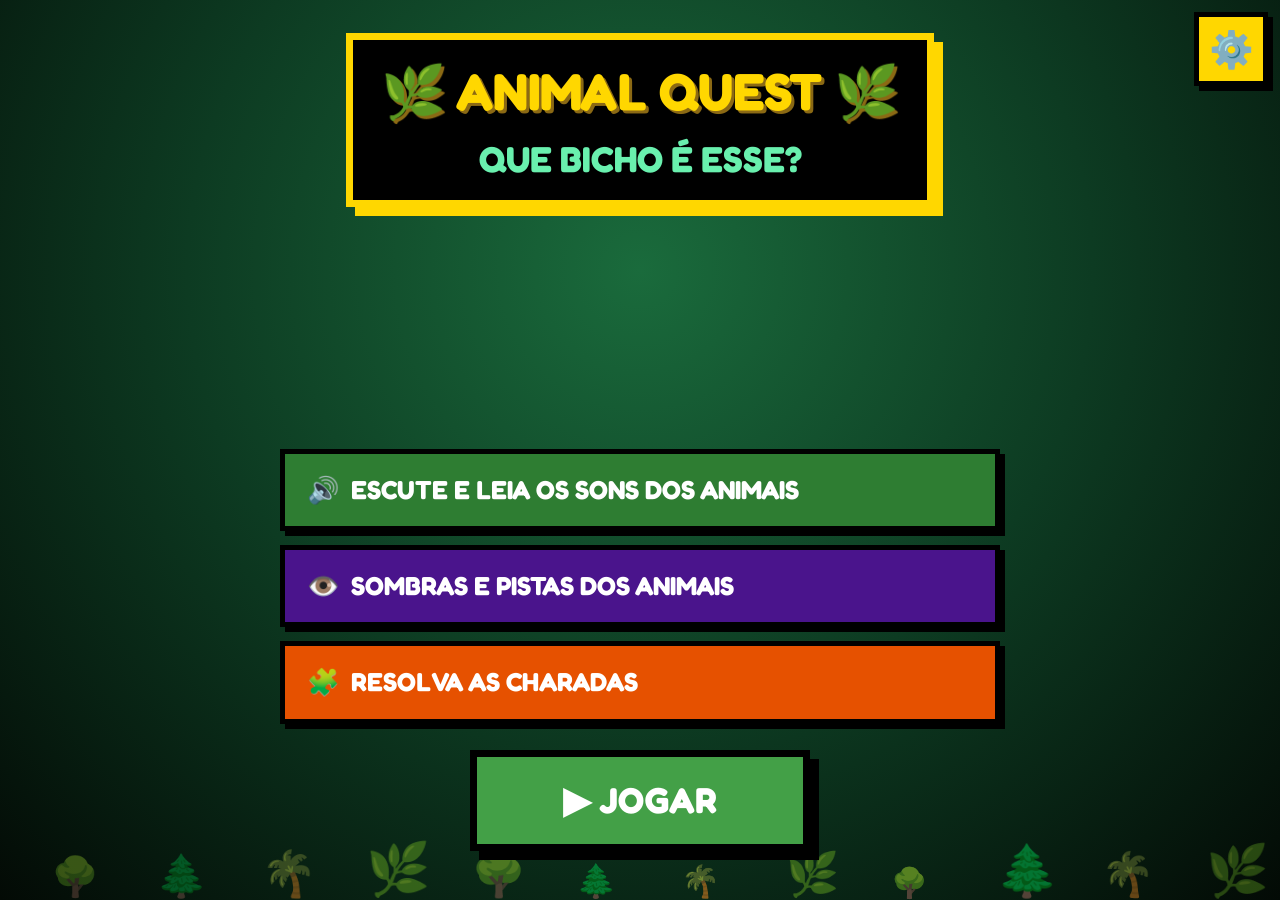
==== index.html @ cb079404 "Que Bicho É Esse? versão 2.0 Mapa único com trilhas e 6 cavernas; cada caverna tem 3 etapas (som, so" ====
<!DOCTYPE html>
<html lang="pt-BR">
<head>
  <meta charset="UTF-8" />
  <meta name="viewport" content="width=device-width, initial-scale=1.0" />
  <title>Animal Quest — Que Bicho É Esse?</title>
  <link rel="icon" href="data:image/svg+xml,<svg xmlns='http://www.w3.org/2000/svg' viewBox='0 0 100 100'><text y='.9em' font-size='90'>🐸</text></svg>" />
  <!-- a fonte Fredoka vem de assets/fonts (ver styles.css): o jogo roda sem internet -->
  <link rel="stylesheet" href="css/styles.css" />
</head>
<body>

  <div id="fbo"><div class="fbm" id="fbmsg" role="status" aria-live="polite"></div></div>
  <button id="cfgbtn" onclick="toggleCfg()" aria-label="Abrir configurações">⚙️</button>
  <button id="repetirbtn" onclick="repetirNarracao()" aria-label="Repetir a narração">🔁</button>
  <button class="bbtn" id="backbtn">← VOLTAR</button>

  <!-- ══ CONFIGURAÇÕES ══ -->
  <div class="helpmdf" id="cfgmdf" role="dialog" aria-label="Configurações">
    <div class="mbox">
      <button class="closehelp" onclick="toggleCfg()" aria-label="Fechar configurações">✕</button>
      <h2>⚙️ Configurações</h2>

      <label class="cfg-row" for="cfg-narracao">
        <input type="checkbox" id="cfg-narracao" onchange="setNarracao(this.checked)" />
        <span class="cfg-txt"><b>🗣️ Narração em voz alta</b>
          <small>Lê as telas, descreve os animais e as opções</small></span>
      </label>
      <div class="cfg-aviso" id="cfg-sem-voz" style="display:none">
        ⚠️ Este navegador não tem voz em português disponível
      </div>

      <div class="cfg-row">
        <span class="cfg-txt"><b>🐢 Velocidade da voz</b>
          <small>Escolha o ritmo da fala</small></span>
        <div class="cfg-btns">
          <button type="button" class="cfg-vel-btn" data-vel="0.7" onclick="setVelocidade(0.7)">Devagar</button>
          <button type="button" class="cfg-vel-btn" data-vel="0.9" onclick="setVelocidade(0.9)">Normal</button>
          <button type="button" class="cfg-vel-btn" data-vel="1.1" onclick="setVelocidade(1.1)">Rápido</button>
        </div>
      </div>

      <label class="cfg-row" for="cfg-sons">
        <input type="checkbox" id="cfg-sons" onchange="setSons(this.checked)" />
        <span class="cfg-txt"><b>🔊 Sons dos animais</b>
          <small>Os áudios gravados de cada bicho</small></span>
      </label>

      <button class="pbtn pbtn-gold pbtn-sm" onclick="repetirNarracao()">🔁 Repetir narração (tecla R)</button>
    </div>
  </div>

  <!-- ══ CONFIRMAÇÃO (antes de apagar o que a criança já fez) ══ -->
  <div class="helpmdf" id="confmdf" role="alertdialog" aria-modal="true" aria-labelledby="conf-titulo" aria-describedby="conf-txt">
    <div class="mbox">
      <h2 id="conf-titulo"></h2>
      <p class="conf-txt" id="conf-txt"></p>
      <div class="conf-btns">
        <button type="button" class="pbtn pbtn-green pbtn-sm" id="conf-nao"></button>
        <button type="button" class="pbtn pbtn-red pbtn-sm" id="conf-sim"></button>
      </div>
    </div>
  </div>

  <!-- FINAL DO JOGO -->
  <div id="fim">
    <div class="fim-box">
      <h1>🏆 Você conseguiu!</h1>
      <p>Parabéns! Você descobriu<br />todos os animais das cavernas!</p>
      <div class="fim-pontos">👑 <span id="fim-score">0</span> coroas</div>
      <p>Jogue de novo: as cavernas<br />vão guardar outros animais!</p>
      <button class="pbtn pbtn-gold" onclick="jogarDeNovo()">🎲 Jogar de novo ▶</button>
    </div>
  </div>

  <div id="gc">
    <!-- ══ INTRO ══ -->
    <div class="screen active" id="sc-intro">
      <div class="intro-trees" id="intro-trees"></div>
      <div class="intro-box">
        <div class="logo-box">
          <div class="logo-title">🌿 ANIMAL QUEST 🌿</div>
          <div class="logo-sub">Que bicho é esse?</div>
        </div>
        <div class="monkey-wrap">
          <div class="intro-frog frog-down"><div class="frog-player" aria-hidden="true"></div></div>
        </div>
        <div class="feature-list">
          <div class="feat feat-sound">🔊 &nbsp;Escute e leia os sons dos animais</div>
          <div class="feat feat-shadow">👁️ &nbsp;Sombras e pistas dos animais</div>
          <div class="feat feat-riddle">🧩 &nbsp;Resolva as charadas</div>
        </div>
        <div class="intro-btns">
          <button class="pbtn pbtn-green" onclick="startGame()">▶ Jogar</button>
          <button class="pbtn pbtn-cyan" id="btn-continue" style="display:none" onclick="continueGame()">↩ Continuar</button>
          <button class="pbtn pbtn-red pbtn-sm" id="btn-reset" style="display:none" onclick="resetGame()">🗑 Apagar progresso</button>
        </div>
      </div>
    </div>

    <!-- ══ MAPA ══ -->
    <div class="screen map-screen" id="sc-map">
      <div id="wb1" class="world-badge">🌿 Fauna Brasileira</div>
      <div id="map-hud">👑 <span id="map-score-val">0</span></div>
      <button id="helpbtn" onclick="toggleHelp()">💡</button>
      <div class="minimap-wrap"><canvas id="minimap" width="120" height="80"></canvas></div>
      <div class="progress-bar" id="prog1"><div class="prog-title">Cavernas</div><div id="prog-list"></div></div>
      <div class="helpmdf" id="helpmdf">
        <div class="mbox">
          <button class="closehelp" onclick="toggleHelp()">✕</button>
          <h2>📋 Como jogar</h2>
          <div class="mrow mrow-blue"><b>🕹️ Movimento</b><p>WASD / setas — toque e arraste no celular<br />O sapo só anda pelas trilhas de terra</p></div>
          <div class="mrow mrow-green"><b>🚪 Entrar na caverna</b><p>Chegue perto e aperte E ou ENTER<br />Ou toque na caverna</p></div>
          <div class="mrow mrow-brn"><b>🌳 Árvore sagrada</b><p>Complete as <span id="help-total">6</span> cavernas e vá até a árvore!</p></div>
          <div class="mrow mrow-teal"><b>🎲 Sempre diferente</b><p>Cada partida sorteia outros animais<br />para as cavernas</p></div>
          <div class="mrow mrow-roxo"><b>🗣️ Jogando pelo som</b><p>Ligue a narração em ⚙️<br />1 2 3 4 — escolhe a resposta<br />R — repete a pergunta<br />S — ouve o bicho de novo<br />ENTER no mapa — entra na caverna</p></div>
        </div>
      </div>
      <div class="world-viewport" id="vp1">
        <div class="world-div" id="world">
          <div id="portals"></div>
          <div id="tree-portal"><div class="tree-ring"></div><div class="tree-label">🌳 Clique aqui!<br />Final</div></div>
          <div id="player" class="frog-down"><div class="frog-player" aria-hidden="true"></div></div>
        </div>
      </div>
    </div>

    <!-- ══ FASE 1: SOM ══ -->
    <div class="screen" id="sc-p1">
      <div class="ph-title" style="color:#69F0AE">🔊 Que bicho é esse?</div>
      <div class="ph-sub">Escute o som e escolha!</div>

      <div class="som-wrap">
        <button class="sorb" id="sound-orb" onclick="playSound()">🔊</button>
        <div class="onoma-box">
          <div class="onoma-label">🔊 O som deste animal é:</div>
          <div class="onoma-txt" id="p1-onoma"></div>
        </div>
      </div>

      <div class="libras-box" id="p1-libras"></div>

      <div id="p1grid"></div>
    </div>

    <!-- ══ FASE 2: SOMBRA ══ -->
    <div class="screen" id="sc-p2">
      <div class="ph-title" style="color:#E040FB">👁️ Sombra misteriosa</div>
      <div class="ph-sub">Olhe a sombra e descubra!</div>
      <div class="sbox"><div class="sanm" id="shadow-anim"></div><div class="scanl"></div></div>
      <div id="p2grid"></div>
    </div>

    <!-- ══ FASE 2b: PERGUNTA DE CARACTERÍSTICA ══ -->
    <div class="screen" id="sc-p2t">
      <div class="ph-title" style="color:#80D8FF">🔎 Como é este bicho?</div>
      <div class="ph-sub">Pense bem e escolha o animal certo!</div>
      <div class="traco-box">
        <div class="traco-icone" id="p2t-icone">🔎</div>
        <p class="traco-txt" id="p2t-pergunta"></p>
      </div>
      <div id="p2tgrid"></div>
    </div>

    <!-- ══ FASE 3: CHARADA ══ -->
    <div class="screen" id="sc-p3">
      <div class="ph-title" style="color:#FFD740">🧩 Charada dos animais</div>
      <div class="ph-sub">Leia com atenção e adivinhe!</div>
      <div class="charada-box">
        <div class="charada-icone">🧩</div>
        <p class="charada-txt" id="p3-charada"></p>
      </div>
      <div id="p3grid"></div>
    </div>

    <!-- ══ FASE 4: CELEBRAÇÃO ══ -->
    <div class="screen" id="sc-p4">
      <div id="confwrap"></div>
      <div class="p4content">
        <div class="trophy">🏆</div>
        <div class="p4-congrats">Parabéns! 🎉</div>
        <div class="p4-sub" id="p4-sub"></div>
        <div id="p4-animais"></div>
        <div id="p4-fatos"></div>
        <div class="bonus-txt">⭐ +30 bônus! ⭐</div>
        <button class="pbtn pbtn-green" id="p4btn">Próxima caverna ▶</button>
      </div>
    </div>
  </div>

  <script src="js/dados.js"></script>
  <script src="js/trilhas.js"></script>
  <script src="js/game.js"></script>
</body>
</html>
---- css/styles.css ----
*,*::before,*::after{box-sizing:border-box;margin:0;padding:0}
html,body{width:100%;height:100%;overflow:hidden;background:#000}

/* ═══ FONTE ═══
   Fredoka (arredondada) em tudo, títulos inclusive, por legibilidade.
   Os arquivos ficam em assets/fonts, dentro do jogo: vinda do Google
   Fonts, num laboratório sem internet a letra virava outra. É uma fonte
   variável, então um arquivo serve para todos os pesos. Licença OFL em
   assets/fonts/OFL.txt (livre, inclusive para distribuir junto). */
@font-face{
  font-family:'Fredoka';font-style:normal;font-weight:300 700;font-display:swap;
  src:url('../assets/fonts/fredoka-latin.woff2') format('woff2');
  unicode-range:U+0000-00FF,U+0131,U+0152-0153,U+02BB-02BC,U+02C6,U+02DA,U+02DC,U+0304,U+0308,U+0329,U+2000-206F,U+20AC,U+2122,U+2191,U+2193,U+2212,U+2215,U+FEFF,U+FFFD;
}
@font-face{
  font-family:'Fredoka';font-style:normal;font-weight:300 700;font-display:swap;
  src:url('../assets/fonts/fredoka-latin-ext.woff2') format('woff2');
  unicode-range:U+0100-02BA,U+02BD-02C5,U+02C7-02CC,U+02CE-02D7,U+02DD-02FF,U+0304,U+0308,U+0329,U+1D00-1DBF,U+1E00-1E9F,U+1EF2-1EFF,U+2020,U+20A0-20AB,U+20AD-20C0,U+2113,U+2C60-2C7F,U+A720-A7FF;
}
body{
  font-family:'Fredoka','Trebuchet MS',sans-serif;
  font-weight:600;
  image-rendering:pixelated;
  /* CAIXA ALTA VEM DAQUI, não do texto no HTML/JS.
     Leitores de tela soletram letra por letra palavras escritas
     em maiúsculo no DOM; com text-transform a leitura sai correta. */
  text-transform:uppercase;
}
/* O navegador tira a caixa alta dos botões por conta própria; aqui eles
   voltam a herdar do body, para nenhum botão novo escapar dela. */
button{text-transform:inherit}

:root{
  --gold:#FFD700;--score-bg:#FFEB3B;

  /* ESCALA DE TAMANHOS — piso de 14px em todo o jogo */
  --fs-xs:clamp(14px,2.2vw,20px);
  --fs-sm:clamp(18px,3vw,26px);
  --fs-md:clamp(24px,4vw,36px);
  --fs-lg:clamp(32px,6vw,52px);

  --emoji-card:clamp(72px,14vw,140px);

}

/* FOCO VISÍVEL — grosso e sempre visível */
:focus-visible{outline:6px solid var(--gold);outline-offset:4px}

/* ANIMATIONS */
@keyframes bounce{0%,100%{transform:translateY(0)}50%{transform:translateY(-14px)}}
@keyframes bsm{0%,100%{transform:translateY(0)}50%{transform:translateY(-7px)}}
/* Igual ao bsm, para os balões centralizados com translateX(-50%):
   sem repetir o -50% aqui, a animação o apaga e o balão sai torto. */
@keyframes bsmc{0%,100%{transform:translateX(-50%) translateY(0)}50%{transform:translateX(-50%) translateY(-7px)}}
@keyframes pulse{0%,100%{transform:scale(1)}50%{transform:scale(1.08)}}
@keyframes glow{0%,100%{box-shadow:8px 8px 0 #000}50%{box-shadow:8px 8px 0 #000,0 0 0 8px rgba(255,215,0,.6)}}
@keyframes shake{0%,100%{transform:translateX(0)}20%,60%{transform:translateX(-9px)}40%,80%{transform:translateX(9px)}}
@keyframes shdpulse{0%,100%{transform:rotate(-4deg);opacity:.8}50%{transform:rotate(4deg) scale(1.05);opacity:.95}}
@keyframes frogWalkDown{0%,100%{background-position:0 0}25%{background-position:-180px 0}50%{background-position:-360px 0}75%{background-position:-540px 0}}
@keyframes frogWalkUp{0%,100%{background-position:0 -210px}25%{background-position:-180px -210px}50%{background-position:-360px -210px}75%{background-position:-540px -210px}}
@keyframes frogWalkLeft{0%,100%{background-position:0 -420px}25%{background-position:-180px -420px}50%{background-position:-360px -420px}75%{background-position:-540px -420px}}
@keyframes frogWalkRight{0%,100%{background-position:0 -630px}25%{background-position:-180px -630px}50%{background-position:-360px -630px}75%{background-position:-540px -630px}}
@keyframes conffall{0%{transform:translateY(-60px) rotate(0);opacity:1}100%{transform:translateY(110vh) rotate(720deg);opacity:0}}
@keyframes starpop{0%{transform:scale(0);opacity:0}70%{transform:scale(1.3);opacity:1}100%{transform:scale(1);opacity:1}}
@keyframes slidein{0%{transform:translateY(30px);opacity:0}100%{transform:translateY(0);opacity:1}}
@keyframes flsh{0%,100%{filter:brightness(1)}50%{filter:brightness(1.6)}}
@keyframes treeglow{0%,100%{box-shadow:0 0 0 6px rgba(255,215,0,.4),8px 8px 0 #000}50%{box-shadow:0 0 0 14px rgba(255,215,0,.9),8px 8px 0 #000}}
@keyframes treepulse{0%,100%{transform:translate(-50%,-50%) scale(1)}50%{transform:translate(-50%,-50%) scale(1.12)}}
@keyframes wintrans{0%{opacity:0;transform:scale(.9)}100%{opacity:1;transform:scale(1)}}
@keyframes trophy{0%,100%{transform:scale(1) rotate(-5deg)}50%{transform:scale(1.15) rotate(5deg)}}
@keyframes onomapulse{0%,100%{transform:scale(1)}50%{transform:scale(1.04)}}

/* CONTAINER */
#gc{position:fixed;inset:0;width:100vw;height:100vh;overflow:hidden}
.screen{display:none;position:absolute;inset:0;width:100%;height:100%}
.screen.active{display:flex}

/* GLOBAL UI */
/* Configurações: alcançável de qualquer tela, inclusive das fases */
#cfgbtn{position:fixed;top:12px;right:12px;width:74px;height:74px;background:var(--gold);border:5px solid #000;box-shadow:5px 5px 0 #000;font-size:var(--fs-md);cursor:pointer;z-index:9999;font-family:inherit;padding:0}
#cfgbtn:hover{background:#FFE55C}
/* Repetir narração: só aparece com a narração ligada, nas fases */
#repetirbtn{position:fixed;bottom:16px;right:16px;width:96px;height:96px;background:#7B1FA2;color:#fff;border:5px solid #000;box-shadow:5px 5px 0 #000;font-size:var(--fs-lg);cursor:pointer;z-index:9999;display:none;font-family:inherit;padding:0}
#repetirbtn:hover{background:#9C27B0}
#repetirbtn:active{transform:translate(3px,3px);box-shadow:2px 2px 0 #000}
.bbtn{position:fixed;top:12px;left:12px;background:#C62828;border:5px solid #000;box-shadow:5px 5px 0 #000;color:#fff;font-family:inherit;font-weight:700;font-size:var(--fs-sm);padding:14px 22px;cursor:pointer;z-index:9999;display:none;text-transform:uppercase}
.bbtn:hover{background:#E53935}
#fbo{position:fixed;inset:0;display:flex;align-items:flex-start;justify-content:center;pointer-events:none;z-index:99999;padding-top:90px}
.fbm{font-size:var(--fs-md);font-weight:700;padding:18px 34px;border:7px solid #000;box-shadow:7px 7px 0 #000;animation:slidein .3s ease;display:none;text-align:center;max-width:92vw}
.fbm.ok{background:#C8E6C9;color:#1B5E20}
.fbm.bad{background:#FFCDD2;color:#B71C1C}
.fbm.show{display:block}

/* BOTÕES */
.pbtn{border:7px solid #000;box-shadow:9px 9px 0 #000;padding:20px 38px;font-family:inherit;font-weight:700;font-size:var(--fs-md);cursor:pointer;min-width:min(340px,86vw);text-transform:uppercase;transition:transform .1s,box-shadow .1s;line-height:1.3}
.pbtn:active{transform:translate(4px,4px);box-shadow:5px 5px 0 #000}
.pbtn-green{background:#43A047;color:#fff}.pbtn-green:hover{background:#66BB6A}
.pbtn-gold{background:var(--gold);color:#000}.pbtn-gold:hover{background:#FFE55C}
.pbtn-red{background:#C62828;color:#fff}.pbtn-red:hover{background:#E53935}
.pbtn-cyan{background:#006064;color:#fff}.pbtn-cyan:hover{background:#00838F}
.pbtn-sm{font-size:var(--fs-sm);padding:14px 24px;min-width:min(280px,80vw)}

/* ── INTRO ── */
#sc-intro{flex-direction:column;align-items:center;justify-content:flex-start;background:radial-gradient(ellipse at 50% 30%,#1a6b3c,#0d3b22 50%,#030a05);overflow-y:auto;overflow-x:hidden}
.intro-trees{position:fixed;bottom:0;left:0;right:0;height:120px;pointer-events:none;z-index:0}
.intro-tree{position:absolute;bottom:0;font-size:38px;opacity:.45;animation:bsm 2s ease-in-out infinite}
.intro-box{position:relative;z-index:2;display:flex;flex-direction:column;align-items:center;gap:26px;max-width:760px;width:92%;padding:32px 20px 48px;margin:auto}
.logo-box{background:#000;border:7px solid var(--gold);box-shadow:9px 9px 0 var(--gold);padding:20px 28px;text-align:center}
.logo-title{font-weight:700;color:var(--gold);font-size:var(--fs-lg);text-shadow:3px 3px 0 #8B6914;animation:pulse 2s ease infinite;line-height:1.2}
.logo-sub{color:#69F0AE;font-size:var(--fs-md);font-weight:700;margin-top:14px}
.monkey-wrap{animation:bounce 1.6s ease-in-out infinite}
.intro-frog{position:relative;width:170px;height:190px;margin:0 auto}
.intro-frog .frog-player{bottom:0;transform:translateX(-50%) scale(.85)}
.feature-list{display:flex;flex-direction:column;gap:14px;width:100%}
.feat{display:flex;align-items:center;gap:12px;padding:18px 22px;border:5px solid #000;box-shadow:5px 5px 0 #000;font-size:var(--fs-sm);font-weight:700;color:#fff;line-height:1.4}
.feat-sound{background:#2E7D32}.feat-shadow{background:#4A148C}.feat-riddle{background:#E65100}
.intro-btns{display:flex;flex-direction:column;gap:18px;align-items:center;width:100%}

/* ── MAPA BASE ── */
.map-screen{overflow:hidden;position:relative}
.world-viewport{position:absolute;inset:0;overflow:hidden}
/* transform-origin no canto: o snapCamera amplia o mapa em telas maiores que ele */
.world-div{position:absolute;top:0;left:0;width:1536px;height:1024px;background-size:1536px 1024px;background-repeat:no-repeat;will-change:transform;background-color:#173b1d;transform-origin:0 0}

/* PORTAIS */
#portals{position:absolute;top:0;left:0;width:1536px;height:1024px;pointer-events:none}
.portal{position:absolute;width:150px;height:150px;border:7px solid #000;box-shadow:9px 9px 0 #000;transform:translate(-50%,-50%);display:flex;flex-direction:column;align-items:center;justify-content:center;cursor:pointer;pointer-events:all;background:rgba(10,30,10,.86);transition:transform .15s;padding:6px}
.portal:hover{transform:translate(-50%,-50%) scale(1.06)}
.portal.ulk{border-color:var(--gold)}
.portal.lck{border-color:#607D8B;cursor:not-allowed;background:rgba(10,10,10,.8)}
.portal.don{border-color:#69F0AE;background:rgba(10,40,10,.86)}
.portal.near{animation:glow 1s ease infinite}
.portal-emoji{font-size:58px;display:block;line-height:1}
.portal-trio{font-size:34px;letter-spacing:1px;word-break:break-all;text-align:center}
.portal-name{font-size:var(--fs-xs);font-weight:700;color:#fff;margin-top:8px;text-align:center;line-height:1.2}
.portal-star{position:absolute;top:-14px;right:-14px;font-size:34px;animation:starpop .5s ease forwards}
.portal-hint{position:absolute;top:-56px;left:50%;transform:translateX(-50%);background:var(--gold);color:#000;border:4px solid #000;box-shadow:4px 4px 0 #000;padding:8px 14px;font-size:var(--fs-xs);font-weight:700;white-space:nowrap;pointer-events:none;animation:bsmc 1s ease infinite}

/* TREE PORTAL */
#tree-portal{position:absolute;width:140px;height:140px;transform:translate(-50%,-50%);cursor:default;pointer-events:none;display:flex;flex-direction:column;align-items:center;justify-content:center}
#tree-portal.unlocked{pointer-events:all;cursor:pointer;animation:treepulse 1.4s ease infinite}
.tree-ring{position:absolute;inset:0;border:7px solid transparent;opacity:0;transition:opacity .5s}
.unlocked .tree-ring{border-color:var(--gold);opacity:1;animation:treeglow 1.4s ease infinite;box-shadow:8px 8px 0 #000}
.tree-label{position:absolute;top:-82px;left:50%;transform:translateX(-50%);background:var(--gold);color:#000;border:4px solid #000;box-shadow:4px 4px 0 #000;padding:10px 16px;font-size:var(--fs-xs);font-weight:700;white-space:nowrap;opacity:0;pointer-events:none;text-align:center;line-height:1.5}
.unlocked .tree-label{opacity:1;animation:bsmc 1s ease infinite}

/* PLAYER */
#player{position:absolute;width:78px;height:90px;transform:translate(-50%,-100%);z-index:60;pointer-events:none}
.frog-player{position:absolute;left:50%;bottom:-4px;width:180px;height:210px;transform:translateX(-50%) scale(.43);transform-origin:bottom center;background:url("../assets/images/sapo-sprite.png") no-repeat 0 0;background-size:720px 840px;filter:drop-shadow(0 8px 2px rgba(0,0,0,.35))}
.frog-down .frog-player{background-position:0 0}.frog-up .frog-player{background-position:0 -210px}.frog-left .frog-player{background-position:0 -420px}.frog-right .frog-player{background-position:0 -630px}
.walk.frog-down .frog-player{animation:frogWalkDown .92s steps(1) infinite}.walk.frog-up .frog-player{animation:frogWalkUp .92s steps(1) infinite}.walk.frog-left .frog-player{animation:frogWalkLeft .92s steps(1) infinite}.walk.frog-right .frog-player{animation:frogWalkRight .92s steps(1) infinite}

/* MAP HUD */
#map-hud{position:fixed;top:12px;left:50%;transform:translateX(-50%);background:var(--score-bg);border:5px solid #000;box-shadow:5px 5px 0 #000;padding:12px 24px;font-size:var(--fs-md);font-weight:700;z-index:1000;white-space:nowrap;pointer-events:none}
#helpbtn{width:74px;height:74px;background:var(--gold);border:5px solid #000;box-shadow:5px 5px 0 #000;font-size:var(--fs-md);cursor:pointer;font-family:inherit;position:fixed;top:12px;right:100px;z-index:1000}

/* MINIMAP */
.minimap-wrap{position:fixed;bottom:16px;left:16px;z-index:1000;border:5px solid #000;box-shadow:5px 5px 0 #000;background:rgba(0,0,0,.8);line-height:0}

/* PROGRESS */
.progress-bar{position:fixed;bottom:16px;right:16px;background:rgba(0,0,0,.9);border:5px solid #000;box-shadow:5px 5px 0 #000;padding:16px;z-index:1000;font-size:var(--fs-xs);font-weight:700;color:#fff;max-width:min(320px,45vw)}
.prog-title{font-size:var(--fs-xs);color:var(--gold);margin-bottom:12px}
.prog-title-2{color:#80DEEA}
.prog-item{display:flex;align-items:center;gap:10px;margin-bottom:10px;line-height:1.2}
.prog-dot{width:20px;height:20px;border:3px solid #000;flex-shrink:0}
.prog-dot.done{background:#69F0AE}.prog-dot.todo{background:#607D8B}

/* WORLD BADGE */
.world-badge{position:fixed;top:12px;left:12px;z-index:1000;padding:12px 18px;border:5px solid #000;box-shadow:5px 5px 0 #000;font-size:var(--fs-xs);font-weight:700;color:#fff}
#wb1{background:#1B5E20}

/* MODAL AJUDA */
.helpmdf{position:fixed;inset:0;background:rgba(0,0,0,.86);z-index:5000;display:none;align-items:center;justify-content:center;padding:20px;overflow-y:auto}
.helpmdf.open{display:flex}
.mbox{background:var(--gold);border:8px solid #000;box-shadow:14px 14px 0 #000;padding:32px;max-width:640px;width:100%;position:relative;font-size:var(--fs-sm);margin:auto}
.mbox h2{font-size:var(--fs-md);margin-bottom:22px;color:#000}
.mrow{padding:16px 18px;margin-bottom:14px;border:5px solid #000;font-size:var(--fs-sm)}
.mrow b{font-size:var(--fs-sm)}
.mrow-blue{background:#1565C0;color:#fff}.mrow-green{background:#2E7D32;color:#fff}
.mrow-brn{background:#5D4037;color:#fff}
.mrow-teal{background:#006064;color:#fff}
.mrow-roxo{background:#4A148C;color:#fff}
.mrow p{margin-top:10px;line-height:1.5;font-weight:500}
.closehelp{position:absolute;top:-10px;right:-10px;width:62px;height:62px;background:#C62828;border:5px solid #000;box-shadow:5px 5px 0 #000;font-size:var(--fs-md);color:#fff;cursor:pointer;font-family:inherit}

/* ── CONFIGURAÇÕES ── */
.cfg-row{display:flex;align-items:center;gap:16px;padding:16px 18px;margin-bottom:14px;border:5px solid #000;background:#000;color:#fff;cursor:pointer;flex-wrap:wrap}
.cfg-row input[type=checkbox]{width:44px;height:44px;flex-shrink:0;accent-color:#43A047;cursor:pointer;margin:0}
.cfg-row input[type=checkbox]:disabled{cursor:not-allowed;opacity:.4}
.cfg-txt{display:flex;flex-direction:column;gap:6px;flex:1 1 200px}
.cfg-txt b{font-size:var(--fs-sm);color:var(--gold);line-height:1.3}
.cfg-txt small{font-size:var(--fs-xs);color:rgba(255,255,255,.8);font-weight:500;line-height:1.4}
.cfg-btns{display:flex;gap:10px;flex-wrap:wrap}
.cfg-vel-btn{background:#37474F;color:#fff;border:4px solid #000;box-shadow:3px 3px 0 #000;padding:12px 16px;font-family:inherit;font-weight:700;font-size:var(--fs-xs);cursor:pointer;text-transform:uppercase}
.cfg-vel-btn:hover{background:#546E7A}
.cfg-vel-btn.sel{background:#43A047;box-shadow:0 0 0 4px var(--gold),3px 3px 0 #000}
.cfg-aviso{background:#C62828;color:#fff;border:4px solid #000;padding:14px 16px;margin-bottom:14px;font-size:var(--fs-xs);font-weight:700;line-height:1.4}

/* ── CONFIRMAÇÃO ── */
.conf-txt{font-size:var(--fs-sm);font-weight:600;color:#000;line-height:1.5;margin-bottom:26px}
.conf-btns{display:flex;flex-direction:column;align-items:center;gap:18px}

/* ── FASES — base comum ── */
#sc-p1,#sc-p2,#sc-p2t,#sc-p3{flex-direction:column;align-items:center;justify-content:flex-start;overflow-y:auto;overflow-x:hidden;padding:100px 20px 40px;gap:24px}
.ph-title{font-weight:700;font-size:var(--fs-md);border:6px solid #000;box-shadow:7px 7px 0 #000;padding:18px 26px;text-align:center;line-height:1.25;background:rgba(0,0,0,.55);max-width:96vw}
.ph-sub{font-size:var(--fs-sm);font-weight:700;color:rgba(255,255,255,.85);text-align:center}

/* GRID DE OPÇÕES — comum às 3 fases */
#p1grid,#p2grid,#p2tgrid,#p3grid{display:grid;grid-template-columns:1fr 1fr;gap:20px;width:100%;max-width:900px}
/* Célula da opção: o card e, na fase do som, o alto-falante ao lado dele.
   O movimento do hover e o tremido do erro ficam na célula, para os dois
   botões andarem juntos. */
.optcel{position:relative;display:flex;transition:transform .15s}
.optcel:hover{transform:translateY(-8px) scale(1.04)}
#p2grid .optcel:hover{transform:rotate(3deg) scale(1.06)}
.optcel.treme{animation:shake .5s ease}
/* Imagem do bicho (campo `imagem` em dados.js): 1em, igual ao emoji */
.fig{width:1em;height:1em;object-fit:contain;display:inline-block;vertical-align:middle;pointer-events:none}
/* .optcard é um <button>: precisa zerar o estilo nativo do navegador */
.optcard{position:relative;border:7px solid #000;box-shadow:6px 6px 0 #000;min-height:clamp(160px,24vh,260px);display:flex;flex-direction:column;align-items:center;justify-content:center;cursor:pointer;gap:10px;transition:transform .15s;padding:14px;
  width:100%;font-family:inherit;color:inherit;background:none;-webkit-appearance:none;appearance:none;text-align:center;text-transform:uppercase}
/* O foco precisa saltar aos olhos: é como a criança sabe onde está */
.optcard:focus-visible{outline:8px solid var(--gold);outline-offset:6px;transform:scale(1.04)}
.optcard .c-emoji{font-size:var(--emoji-card);line-height:1}
.optcard .c-name{font-size:var(--fs-md);font-weight:700;text-align:center;line-height:1.2}

/* P1 SOM */
#sc-p1{background:linear-gradient(160deg,#081f08,#1B5E20,#2E7D32)}
.som-wrap{display:flex;align-items:center;justify-content:center;gap:24px;flex-wrap:wrap;width:100%;max-width:900px}
.sorb{width:clamp(130px,20vw,180px);height:clamp(130px,20vw,180px);background:radial-gradient(circle,#43A047,#1B5E20);border:8px solid #000;box-shadow:10px 10px 0 #000;font-size:clamp(60px,10vw,90px);cursor:pointer;display:flex;align-items:center;justify-content:center;flex-shrink:0}
.sorb:hover{transform:scale(1.08) rotate(-8deg)}.sorb.play{animation:pulse .25s ease infinite}
.onoma-box{background:#FFF9C4;border:7px solid #000;box-shadow:8px 8px 0 #000;padding:18px 26px;text-align:center;flex:1 1 320px;min-width:min(320px,100%)}
.onoma-label{font-size:var(--fs-xs);font-weight:700;color:#5D4037;margin-bottom:10px}
.onoma-txt{font-size:var(--fs-lg);font-weight:700;color:#BF360C;line-height:1.2;animation:onomapulse 1.8s ease infinite;word-break:break-word}
.libras-box{width:100%;max-width:900px;min-height:clamp(90px,14vh,140px);background:rgba(0,0,0,.45);border:6px dashed rgba(255,255,255,.55);display:flex;align-items:center;justify-content:center;padding:16px;text-align:center}
.libras-aviso{font-size:var(--fs-sm);font-weight:700;color:rgba(255,255,255,.85);line-height:1.4}
.libras-box video{max-height:clamp(140px,26vh,260px);max-width:100%;border:5px solid #000;background:#000}
/* Alto-falante no card: ouvir aquele animal sem escolher o card */
.card-som{position:absolute;top:10px;right:10px;width:clamp(56px,9vw,72px);height:clamp(56px,9vw,72px);background:var(--gold);border:4px solid #000;box-shadow:3px 3px 0 #000;font-size:clamp(24px,4vw,34px);line-height:1;cursor:pointer;display:flex;align-items:center;justify-content:center;font-family:inherit;padding:0;z-index:2}
.card-som:hover{background:#FFE55C}
.card-som:active{transform:translate(2px,2px);box-shadow:1px 1px 0 #000}
.card-som.play{background:#69F0AE;animation:pulse .25s ease infinite}

.p1card{background:#fff}
.p1card .c-name{color:#000}
.p1card.ok{background:#C8E6C9;border-color:#2E7D32}
.p1card.ng{background:#FFCDD2;border-color:#B71C1C}

/* P2 SOMBRA */
#sc-p2{background:linear-gradient(160deg,#0d001f,#4A148C,#6A1B9A)}
.sbox{width:clamp(300px,52vw,480px);height:clamp(300px,52vw,480px);border:8px solid #000;box-shadow:10px 10px 0 #000;background:radial-gradient(circle,#FFB300,#E65100);overflow:hidden;position:relative;display:flex;align-items:center;justify-content:center;flex-shrink:0}
/* brightness(0) achata o emoji num vulto preto; os 4 drop-shadow
   desenham o contorno claro em volta, que é o que dá a forma. */
.sanm{font-size:clamp(160px,34vw,340px);opacity:.9;animation:shdpulse 2s ease-in-out infinite;user-select:none;line-height:1;
  filter:brightness(0)
    drop-shadow(5px 0 0 #FFFDE7) drop-shadow(-5px 0 0 #FFFDE7)
    drop-shadow(0 5px 0 #FFFDE7) drop-shadow(0 -5px 0 #FFFDE7)}
.scanl{position:absolute;inset:0;background:repeating-linear-gradient(0deg,rgba(0,0,0,.07) 0,rgba(0,0,0,.07) 1px,transparent 1px,transparent 4px);pointer-events:none}
.p2card .c-name{color:#fff;text-shadow:2px 2px 0 rgba(0,0,0,.65)}
.p2card.ok{outline:8px solid #69F0AE;outline-offset:-2px}

/* P3 CHARADA */
#sc-p3{background:linear-gradient(160deg,#4A2600,#BF360C,#E65100)}
.charada-box{display:flex;align-items:center;gap:22px;background:#FFF9C4;border:8px solid #000;box-shadow:10px 10px 0 #000;padding:26px 30px;width:100%;max-width:900px}
.charada-icone{font-size:clamp(50px,9vw,86px);line-height:1;flex-shrink:0}
.charada-txt{font-size:var(--fs-md);font-weight:700;color:#3E2723;line-height:1.5;text-align:left}
.p3card{background:#fff}
.p3card .c-name{color:#000}
.p3card.ok{background:#C8E6C9;border-color:#2E7D32}
.p3card.ng{background:#FFCDD2;border-color:#B71C1C}

/* P2b PERGUNTA DE CARACTERISTICA */
#sc-p2t{background:linear-gradient(160deg,#00363A,#00695C,#00897B)}
.traco-box{display:flex;align-items:center;gap:22px;background:#E0F7FA;border:8px solid #000;box-shadow:10px 10px 0 #000;padding:26px 30px;width:100%;max-width:900px}
.traco-icone{font-size:clamp(50px,9vw,86px);line-height:1;flex-shrink:0}
.traco-txt{font-size:var(--fs-md);font-weight:700;color:#004D40;line-height:1.5;text-align:left}
.p2tcard{background:#fff}
.p2tcard .c-name{color:#000}
.p2tcard.ok{background:#C8E6C9;border-color:#2E7D32}
.p2tcard.ng{background:#FFCDD2;border-color:#B71C1C}

/* P4 CELEBRAÇÃO */
#sc-p4{flex-direction:column;align-items:center;justify-content:flex-start;overflow-y:auto;overflow-x:hidden;background:radial-gradient(circle at 50% 40%,#1A237E,#050A1A);padding:32px 20px 48px;position:relative}
#confwrap{position:absolute;inset:0;pointer-events:none;overflow:hidden}
.p4content{position:relative;z-index:2;display:flex;flex-direction:column;align-items:center;gap:20px;margin:auto;width:100%;max-width:760px}
.trophy{font-size:clamp(70px,12vw,110px);animation:trophy 1.6s ease infinite;line-height:1}
.p4-congrats{font-weight:700;color:var(--gold);font-size:var(--fs-lg);text-shadow:3px 3px 0 #8B6914;text-align:center;line-height:1.2}
/* Os 3 animais descobertos na caverna, lado a lado */
.p4-sub{color:#fff;font-size:var(--fs-md);font-weight:700;text-align:center}
#p4-animais{display:flex;gap:18px;flex-wrap:wrap;justify-content:center;width:100%}
.p4-animal{flex:1 1 200px;max-width:260px;background:#000;border:6px solid var(--gold);box-shadow:7px 7px 0 var(--gold);padding:16px 12px;display:flex;flex-direction:column;align-items:center;gap:8px;animation:starpop .45s ease backwards}
.p4-animal:nth-child(2){animation-delay:.12s}
.p4-animal:nth-child(3){animation-delay:.24s}
.p4a-emoji{font-size:clamp(64px,13vw,120px);line-height:1}
.p4a-nome{color:var(--gold);font-size:var(--fs-md);font-weight:700;text-align:center;line-height:1.2}
.p4a-som{color:#FFF9C4;font-size:var(--fs-xs);font-weight:600;text-align:center;line-height:1.3}
#p4-fatos{display:flex;flex-direction:column;gap:12px;width:100%}
.p4-fato{display:flex;align-items:center;gap:14px;background:rgba(255,255,255,.12);border:4px solid rgba(255,255,255,.28);padding:14px 18px;font-size:var(--fs-xs);font-weight:600;color:#fff;line-height:1.5;text-align:left}
.p4f-emoji{font-size:clamp(34px,6vw,52px);line-height:1;flex-shrink:0}
.bonus-txt{color:var(--gold);font-size:var(--fs-md);font-weight:700;animation:pulse 1s ease infinite}

/* OVERLAY DE FINAL DE JOGO */
#fim{position:fixed;inset:0;z-index:8000;display:none;align-items:center;justify-content:center;background:rgba(0,0,0,.88);padding:20px;overflow-y:auto}
#fim.show{display:flex}
.fim-box{background:#1B5E20;border:8px solid var(--gold);box-shadow:16px 16px 0 var(--gold);padding:38px 32px;text-align:center;max-width:680px;width:100%;animation:wintrans .6s ease;margin:auto}
.fim-box h1{color:var(--gold);font-size:var(--fs-lg);margin-bottom:22px;line-height:1.3}
.fim-box p{color:#fff;font-size:var(--fs-sm);font-weight:600;line-height:1.7;margin-bottom:30px}
.fim-pontos{display:inline-block;background:var(--score-bg);color:#000;border:5px solid #000;box-shadow:5px 5px 0 #000;padding:12px 26px;font-size:var(--fs-md);font-weight:700;margin-bottom:30px}

/* ── TELAS DEITADAS E BAIXAS (notebook 1366x768, 1280x720) ──
   Numa coluna só, o botão JOGAR ficava abaixo da dobra e a criança
   precisava rolar para achar. Em duas colunas tudo cabe na tela. */
@media(min-width:900px) and (max-height:820px){
  .intro-box{display:grid;grid-template-columns:minmax(0,1fr) minmax(0,1fr);grid-template-areas:"logo feat" "sapo btns";align-items:center;justify-items:center;gap:22px 40px;max-width:1160px;padding:24px 20px}
  .logo-box{grid-area:logo}
  /* a coluna é estreita: sem isto o 🌿 do fim caía sozinho na linha de baixo */
  .logo-title{font-size:clamp(28px,3.2vw,46px);white-space:nowrap}
  .monkey-wrap{grid-area:sapo}
  .feature-list{grid-area:feat}
  .intro-btns{grid-area:btns}
}

/* ── TELAS ESTREITAS: uma coluna só ── */
@media(max-width:640px){
  /* No celular o placar, a ajuda e as configurações se amontoavam no
     topo: o selo do mundo é só enfeite e sai, e o placar vai para a esquerda */
  .world-badge{display:none}
  #map-hud{left:12px;transform:none;padding:12px 18px}
  #p1grid,#p2grid,#p2tgrid,#p3grid{grid-template-columns:1fr;gap:16px}
  .optcard{min-height:clamp(130px,18vh,190px);flex-direction:row;gap:20px;justify-content:flex-start;padding:16px 22px}
  .optcard .c-emoji{font-size:clamp(64px,18vw,100px)}
  .optcard .c-name{text-align:left}
  /* no layout deitado o nome corre por baixo do alto-falante */
  .p1card{padding-right:clamp(72px,17vw,96px)}
  .charada-box,.traco-box{flex-direction:column;gap:14px;padding:22px}
  .charada-txt,.traco-txt{text-align:center}
  #sc-p1,#sc-p2,#sc-p2t,#sc-p3{padding:90px 14px 32px;gap:18px}
  .progress-bar{display:none}
  #helpbtn{right:96px}
}
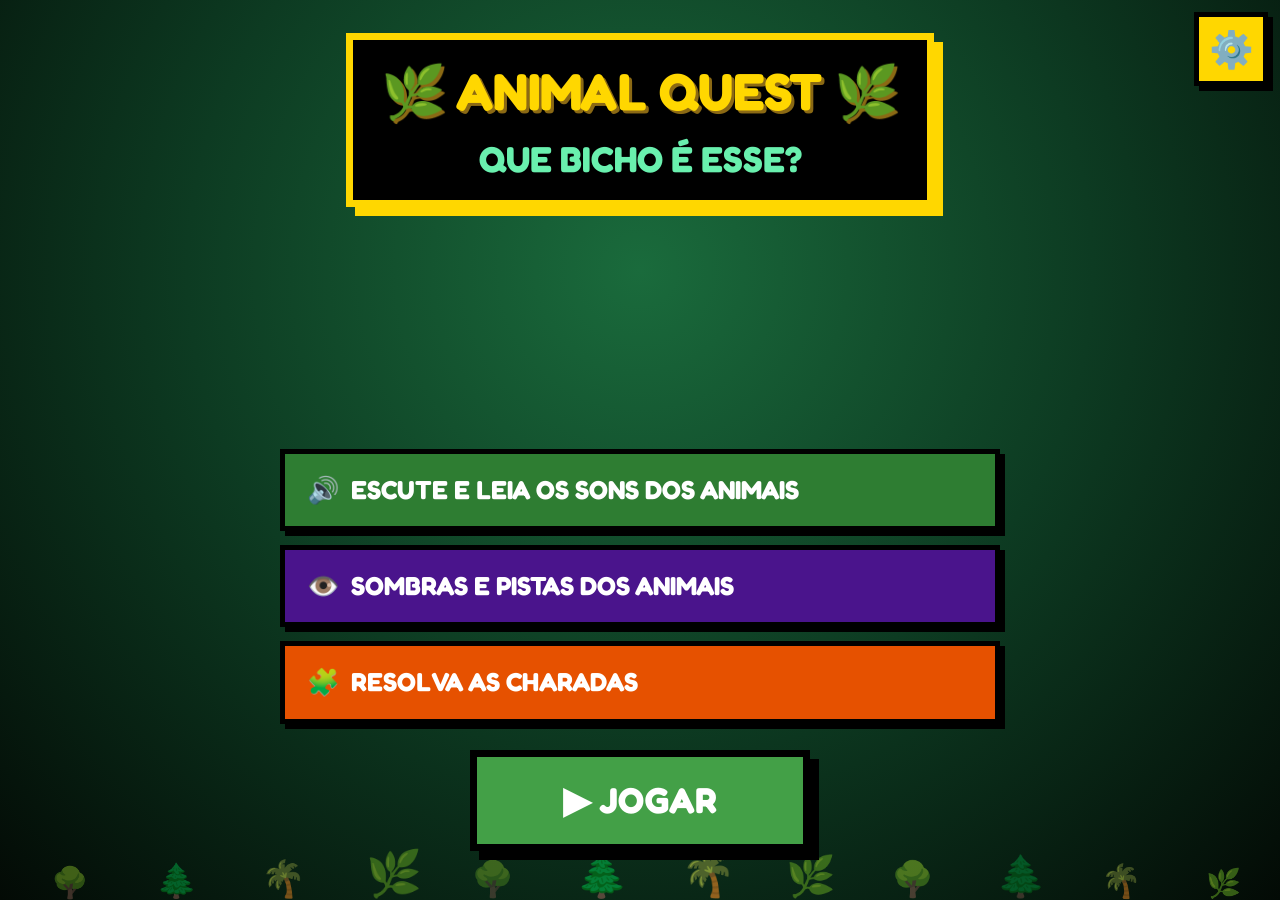
==== commit 93a00c4b: "Corrige pontuação e movimento, melhora acessibilidade e adiciona 5 animais - Coroas da caverna só en" ====
--- a/index.html
+++ b/index.html
@@ -16,7 +16,7 @@
   <button class="bbtn" id="backbtn">← VOLTAR</button>
 
   <!-- ══ CONFIGURAÇÕES ══ -->
-  <div class="helpmdf" id="cfgmdf" role="dialog" aria-label="Configurações">
+  <div class="helpmdf" id="cfgmdf" role="dialog" aria-modal="true" aria-label="Configurações">
     <div class="mbox">
       <button class="closehelp" onclick="toggleCfg()" aria-label="Fechar configurações">✕</button>
       <h2>⚙️ Configurações</h2>
@@ -63,9 +63,9 @@
   </div>
 
   <!-- FINAL DO JOGO -->
-  <div id="fim">
+  <div id="fim" role="dialog" aria-modal="true" aria-labelledby="fim-titulo">
     <div class="fim-box">
-      <h1>🏆 Você conseguiu!</h1>
+      <h1 id="fim-titulo">🏆 Você conseguiu!</h1>
       <p>Parabéns! Você descobriu<br />todos os animais das cavernas!</p>
       <div class="fim-pontos">👑 <span id="fim-score">0</span> coroas</div>
       <p>Jogue de novo: as cavernas<br />vão guardar outros animais!</p>
@@ -76,7 +76,7 @@
   <div id="gc">
     <!-- ══ INTRO ══ -->
     <div class="screen active" id="sc-intro">
-      <div class="intro-trees" id="intro-trees"></div>
+      <div class="intro-trees" id="intro-trees" aria-hidden="true"></div>
       <div class="intro-box">
         <div class="logo-box">
           <div class="logo-title">🌿 ANIMAL QUEST 🌿</div>
@@ -102,13 +102,13 @@
     <div class="screen map-screen" id="sc-map">
       <div id="wb1" class="world-badge">🌿 Fauna Brasileira</div>
       <div id="map-hud">👑 <span id="map-score-val">0</span></div>
-      <button id="helpbtn" onclick="toggleHelp()">💡</button>
-      <div class="minimap-wrap"><canvas id="minimap" width="120" height="80"></canvas></div>
+      <button id="helpbtn" onclick="toggleHelp()" aria-label="Como jogar">💡</button>
+      <div class="minimap-wrap" aria-hidden="true"><canvas id="minimap" width="120" height="80"></canvas></div>
       <div class="progress-bar" id="prog1"><div class="prog-title">Cavernas</div><div id="prog-list"></div></div>
-      <div class="helpmdf" id="helpmdf">
+      <div class="helpmdf" id="helpmdf" role="dialog" aria-modal="true" aria-labelledby="help-titulo">
         <div class="mbox">
-          <button class="closehelp" onclick="toggleHelp()">✕</button>
-          <h2>📋 Como jogar</h2>
+          <button class="closehelp" onclick="toggleHelp()" aria-label="Fechar a ajuda">✕</button>
+          <h2 id="help-titulo">📋 Como jogar</h2>
           <div class="mrow mrow-blue"><b>🕹️ Movimento</b><p>WASD / setas — toque e arraste no celular<br />O sapo só anda pelas trilhas de terra</p></div>
           <div class="mrow mrow-green"><b>🚪 Entrar na caverna</b><p>Chegue perto e aperte E ou ENTER<br />Ou toque na caverna</p></div>
           <div class="mrow mrow-brn"><b>🌳 Árvore sagrada</b><p>Complete as <span id="help-total">6</span> cavernas e vá até a árvore!</p></div>
@@ -127,11 +127,11 @@
 
     <!-- ══ FASE 1: SOM ══ -->
     <div class="screen" id="sc-p1">
-      <div class="ph-title" style="color:#69F0AE">🔊 Que bicho é esse?</div>
+      <h1 class="ph-title" tabindex="-1" style="color:#69F0AE">🔊 Que bicho é esse?</h1>
       <div class="ph-sub">Escute o som e escolha!</div>
 
       <div class="som-wrap">
-        <button class="sorb" id="sound-orb" onclick="playSound()">🔊</button>
+        <button class="sorb" id="sound-orb" onclick="playSound()" aria-label="Ouvir o som do bicho (tecla S)">🔊</button>
         <div class="onoma-box">
           <div class="onoma-label">🔊 O som deste animal é:</div>
           <div class="onoma-txt" id="p1-onoma"></div>
@@ -145,15 +145,16 @@
 
     <!-- ══ FASE 2: SOMBRA ══ -->
     <div class="screen" id="sc-p2">
-      <div class="ph-title" style="color:#E040FB">👁️ Sombra misteriosa</div>
+      <h1 class="ph-title" tabindex="-1" style="color:#E040FB">👁️ Sombra misteriosa</h1>
       <div class="ph-sub">Olhe a sombra e descubra!</div>
-      <div class="sbox"><div class="sanm" id="shadow-anim"></div><div class="scanl"></div></div>
+      <div class="sbox"><div class="sanm" id="shadow-anim" aria-hidden="true"></div><div class="scanl"></div>
+        <p class="sr-only" id="shadow-desc"></p></div>
       <div id="p2grid"></div>
     </div>
 
     <!-- ══ FASE 2b: PERGUNTA DE CARACTERÍSTICA ══ -->
     <div class="screen" id="sc-p2t">
-      <div class="ph-title" style="color:#80D8FF">🔎 Como é este bicho?</div>
+      <h1 class="ph-title" tabindex="-1" style="color:#80D8FF">🔎 Como é este bicho?</h1>
       <div class="ph-sub">Pense bem e escolha o animal certo!</div>
       <div class="traco-box">
         <div class="traco-icone" id="p2t-icone">🔎</div>
@@ -164,7 +165,7 @@
 
     <!-- ══ FASE 3: CHARADA ══ -->
     <div class="screen" id="sc-p3">
-      <div class="ph-title" style="color:#FFD740">🧩 Charada dos animais</div>
+      <h1 class="ph-title" tabindex="-1" style="color:#FFD740">🧩 Charada dos animais</h1>
       <div class="ph-sub">Leia com atenção e adivinhe!</div>
       <div class="charada-box">
         <div class="charada-icone">🧩</div>
@@ -175,14 +176,14 @@
 
     <!-- ══ FASE 4: CELEBRAÇÃO ══ -->
     <div class="screen" id="sc-p4">
-      <div id="confwrap"></div>
+      <div id="confwrap" aria-hidden="true"></div>
       <div class="p4content">
-        <div class="trophy">🏆</div>
-        <div class="p4-congrats">Parabéns! 🎉</div>
+        <div class="trophy" aria-hidden="true">🏆</div>
+        <h1 class="p4-congrats" tabindex="-1">Parabéns! 🎉</h1>
         <div class="p4-sub" id="p4-sub"></div>
         <div id="p4-animais"></div>
         <div id="p4-fatos"></div>
-        <div class="bonus-txt">⭐ +30 bônus! ⭐</div>
+        <div class="bonus-txt" id="p4-bonus"></div>
         <button class="pbtn pbtn-green" id="p4btn">Próxima caverna ▶</button>
       </div>
     </div>
--- a/css/styles.css
+++ b/css/styles.css
@@ -45,6 +45,11 @@
 
 /* FOCO VISÍVEL — grosso e sempre visível */
 :focus-visible{outline:6px solid var(--gold);outline-offset:4px}
+/* Os títulos recebem o foco ao trocar de tela, só para o leitor de tela
+   anunciar onde a criança está: não precisam de contorno */
+h1[tabindex="-1"]:focus{outline:none}
+/* Texto só para leitor de tela (ex.: a descrição da sombra) */
+.sr-only{position:absolute;width:1px;height:1px;padding:0;margin:-1px;overflow:hidden;clip:rect(0 0 0 0);white-space:nowrap;border:0}
 
 /* ANIMATIONS */
 @keyframes bounce{0%,100%{transform:translateY(0)}50%{transform:translateY(-14px)}}
@@ -124,7 +129,7 @@
 
 /* PORTAIS */
 #portals{position:absolute;top:0;left:0;width:1536px;height:1024px;pointer-events:none}
-.portal{position:absolute;width:150px;height:150px;border:7px solid #000;box-shadow:9px 9px 0 #000;transform:translate(-50%,-50%);display:flex;flex-direction:column;align-items:center;justify-content:center;cursor:pointer;pointer-events:all;background:rgba(10,30,10,.86);transition:transform .15s;padding:6px}
+.portal{font-family:inherit;color:#fff;position:absolute;width:150px;height:150px;border:7px solid #000;box-shadow:9px 9px 0 #000;transform:translate(-50%,-50%);display:flex;flex-direction:column;align-items:center;justify-content:center;cursor:pointer;pointer-events:all;background:rgba(10,30,10,.86);transition:transform .15s;padding:6px}
 .portal:hover{transform:translate(-50%,-50%) scale(1.06)}
 .portal.ulk{border-color:var(--gold)}
 .portal.lck{border-color:#607D8B;cursor:not-allowed;background:rgba(10,10,10,.8)}
@@ -202,7 +207,7 @@
 
 /* ── FASES — base comum ── */
 #sc-p1,#sc-p2,#sc-p2t,#sc-p3{flex-direction:column;align-items:center;justify-content:flex-start;overflow-y:auto;overflow-x:hidden;padding:100px 20px 40px;gap:24px}
-.ph-title{font-weight:700;font-size:var(--fs-md);border:6px solid #000;box-shadow:7px 7px 0 #000;padding:18px 26px;text-align:center;line-height:1.25;background:rgba(0,0,0,.55);max-width:96vw}
+.ph-title{margin:0;font-weight:700;font-size:var(--fs-md);border:6px solid #000;box-shadow:7px 7px 0 #000;padding:18px 26px;text-align:center;line-height:1.25;background:rgba(0,0,0,.55);max-width:96vw}
 .ph-sub{font-size:var(--fs-sm);font-weight:700;color:rgba(255,255,255,.85);text-align:center}
 
 /* GRID DE OPÇÕES — comum às 3 fases */
@@ -284,7 +289,7 @@
 #confwrap{position:absolute;inset:0;pointer-events:none;overflow:hidden}
 .p4content{position:relative;z-index:2;display:flex;flex-direction:column;align-items:center;gap:20px;margin:auto;width:100%;max-width:760px}
 .trophy{font-size:clamp(70px,12vw,110px);animation:trophy 1.6s ease infinite;line-height:1}
-.p4-congrats{font-weight:700;color:var(--gold);font-size:var(--fs-lg);text-shadow:3px 3px 0 #8B6914;text-align:center;line-height:1.2}
+.p4-congrats{margin:0;font-weight:700;color:var(--gold);font-size:var(--fs-lg);text-shadow:3px 3px 0 #8B6914;text-align:center;line-height:1.2}
 /* Os 3 animais descobertos na caverna, lado a lado */
 .p4-sub{color:#fff;font-size:var(--fs-md);font-weight:700;text-align:center}
 #p4-animais{display:flex;gap:18px;flex-wrap:wrap;justify-content:center;width:100%}
@@ -338,3 +343,12 @@
   .progress-bar{display:none}
   #helpbtn{right:96px}
 }
+
+/* ── MENOS MOVIMENTO ──
+   Quem pede ao sistema para reduzir animações (enjoo, crianças com
+   epilepsia fotossensível ou que se distraem fácil) fica sem pulsos,
+   tremidas e confete: o jogo continua igual, só mais calmo. */
+@media (prefers-reduced-motion: reduce){
+  *,*::before,*::after{animation-duration:.01ms !important;animation-iteration-count:1 !important;transition-duration:.01ms !important}
+  #confwrap{display:none}
+}
